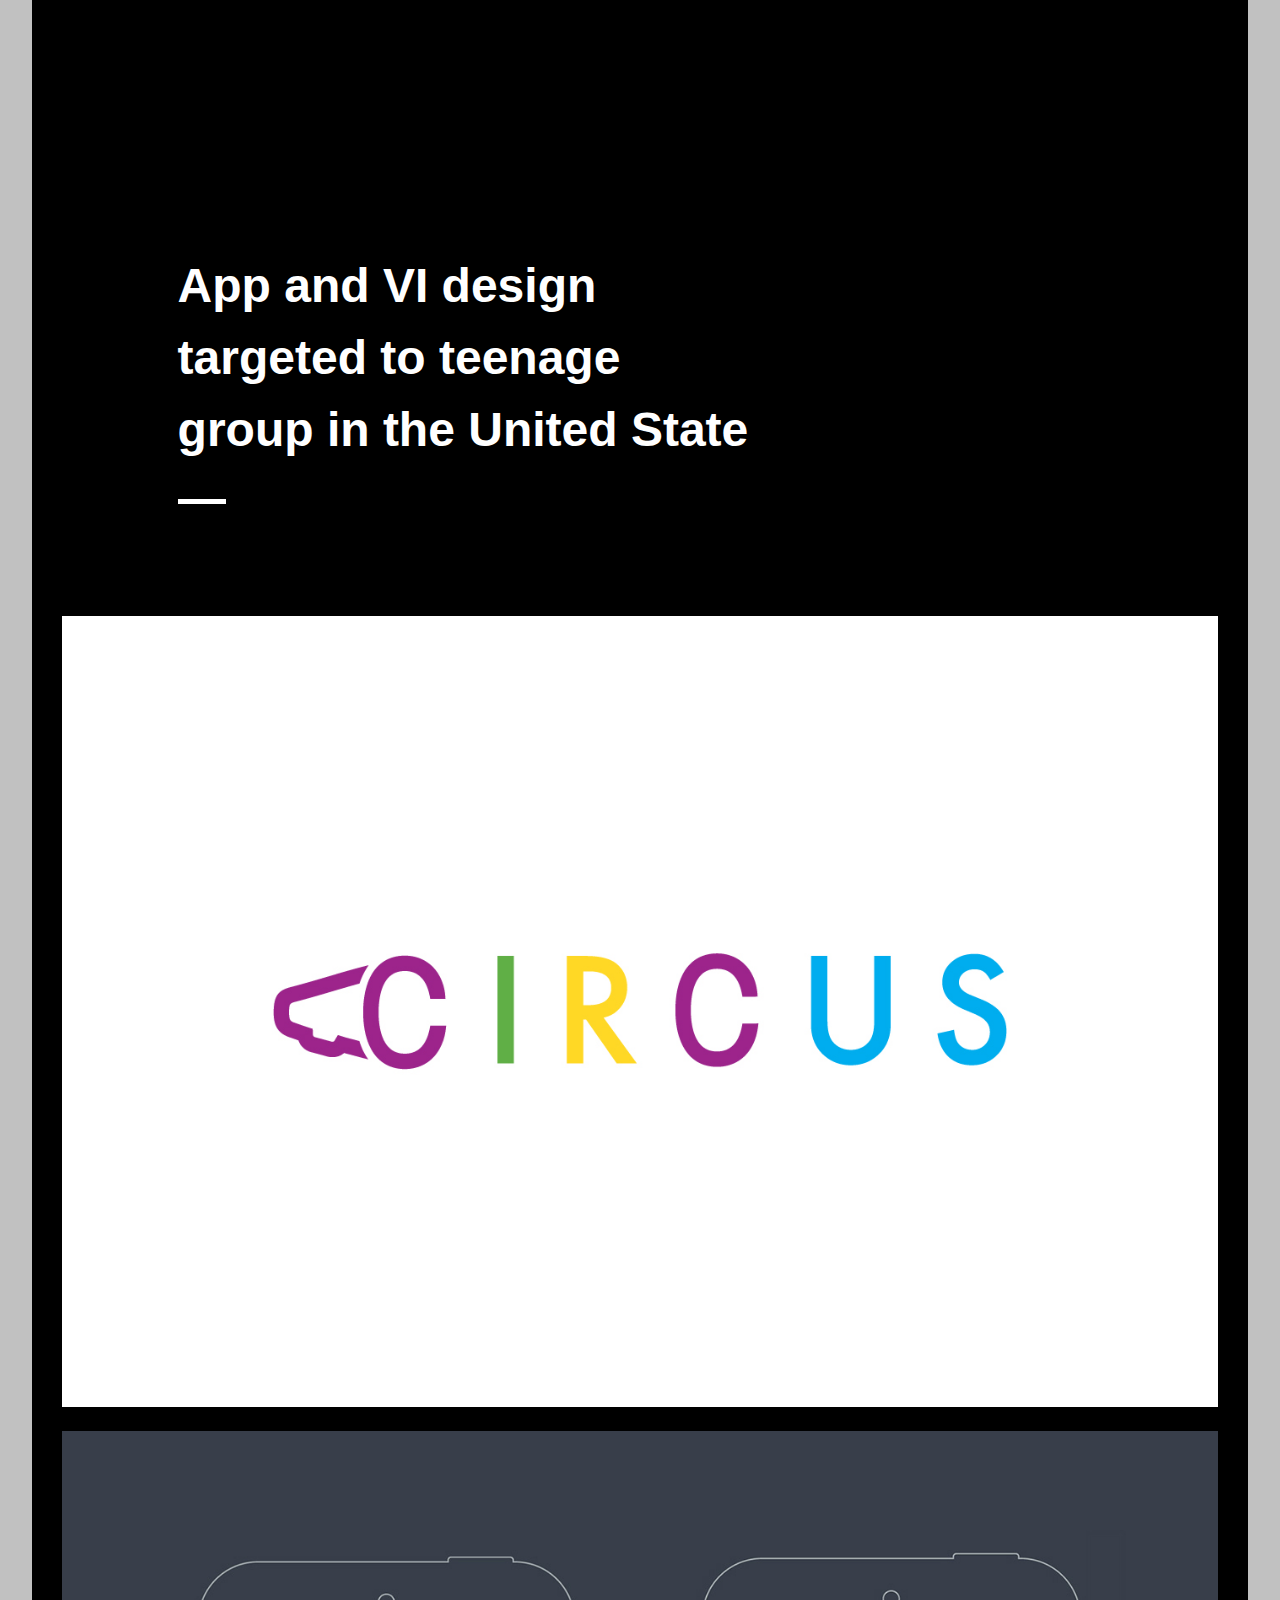
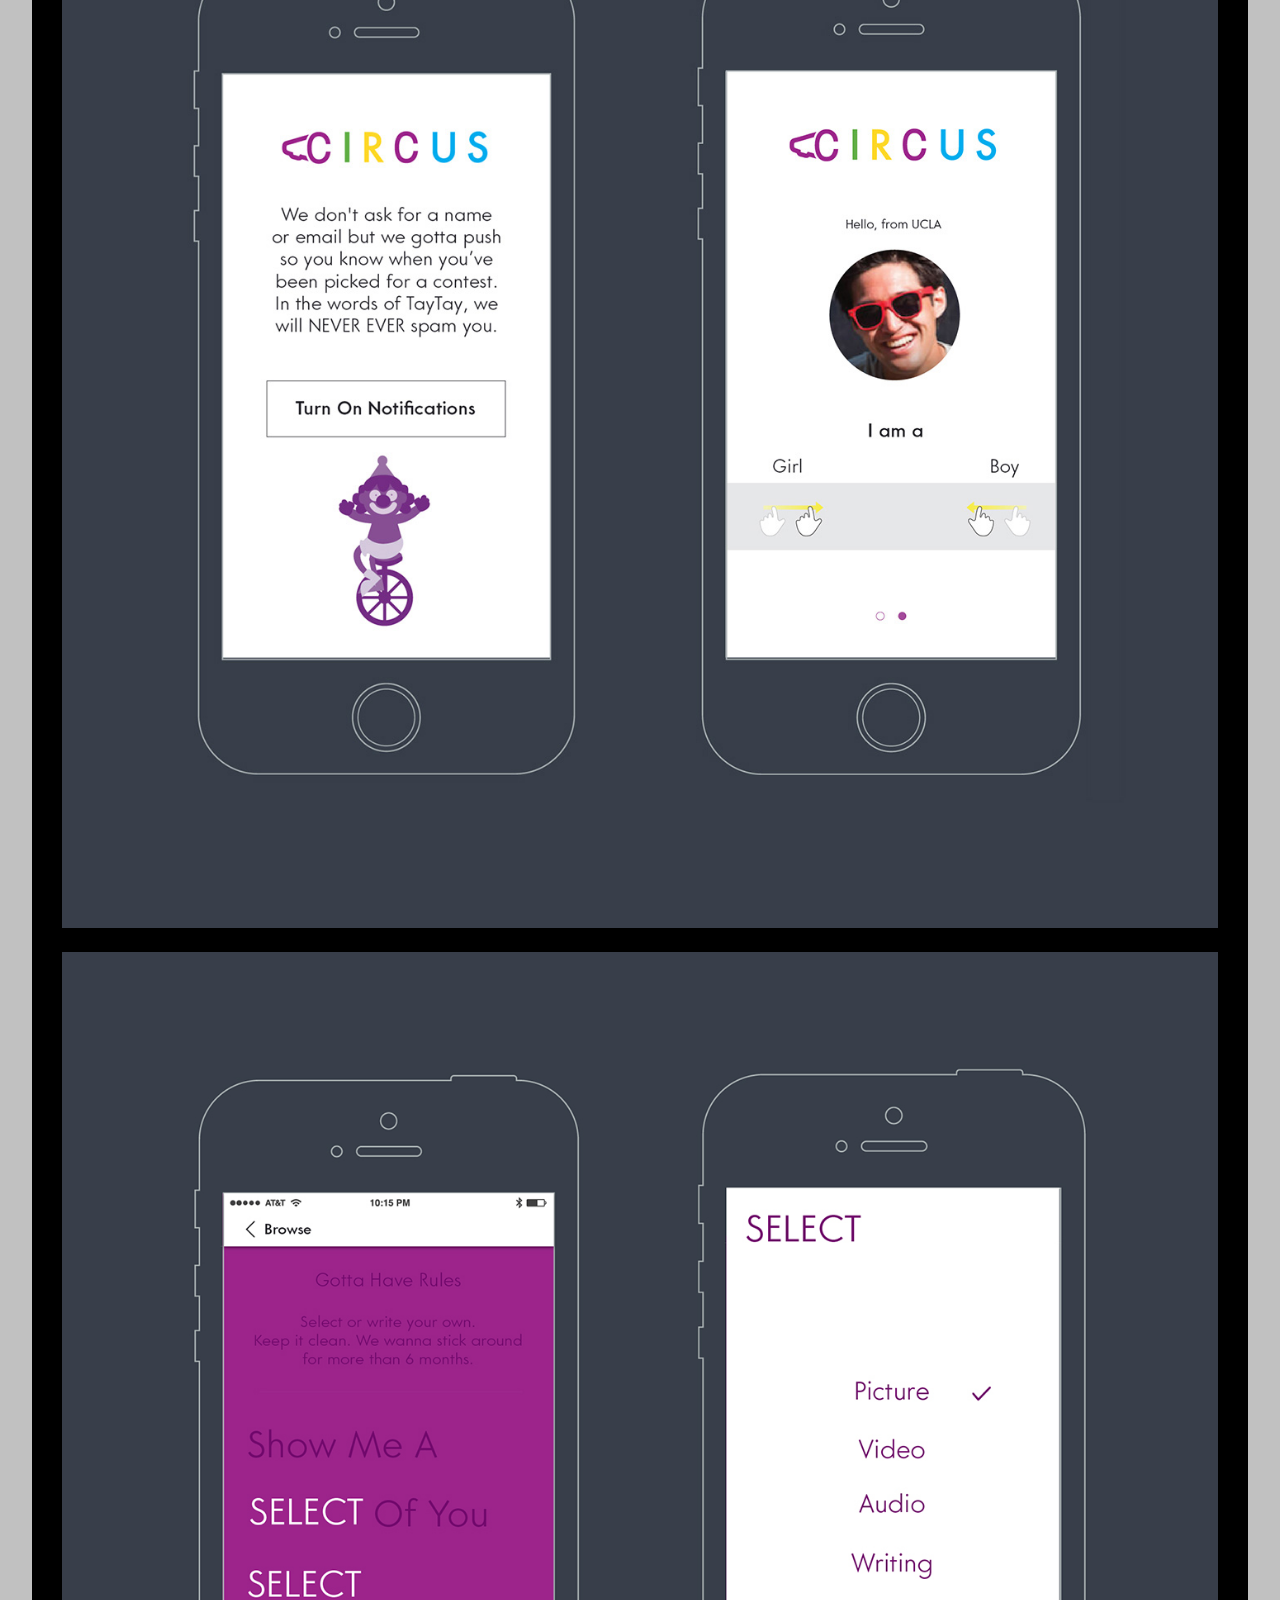
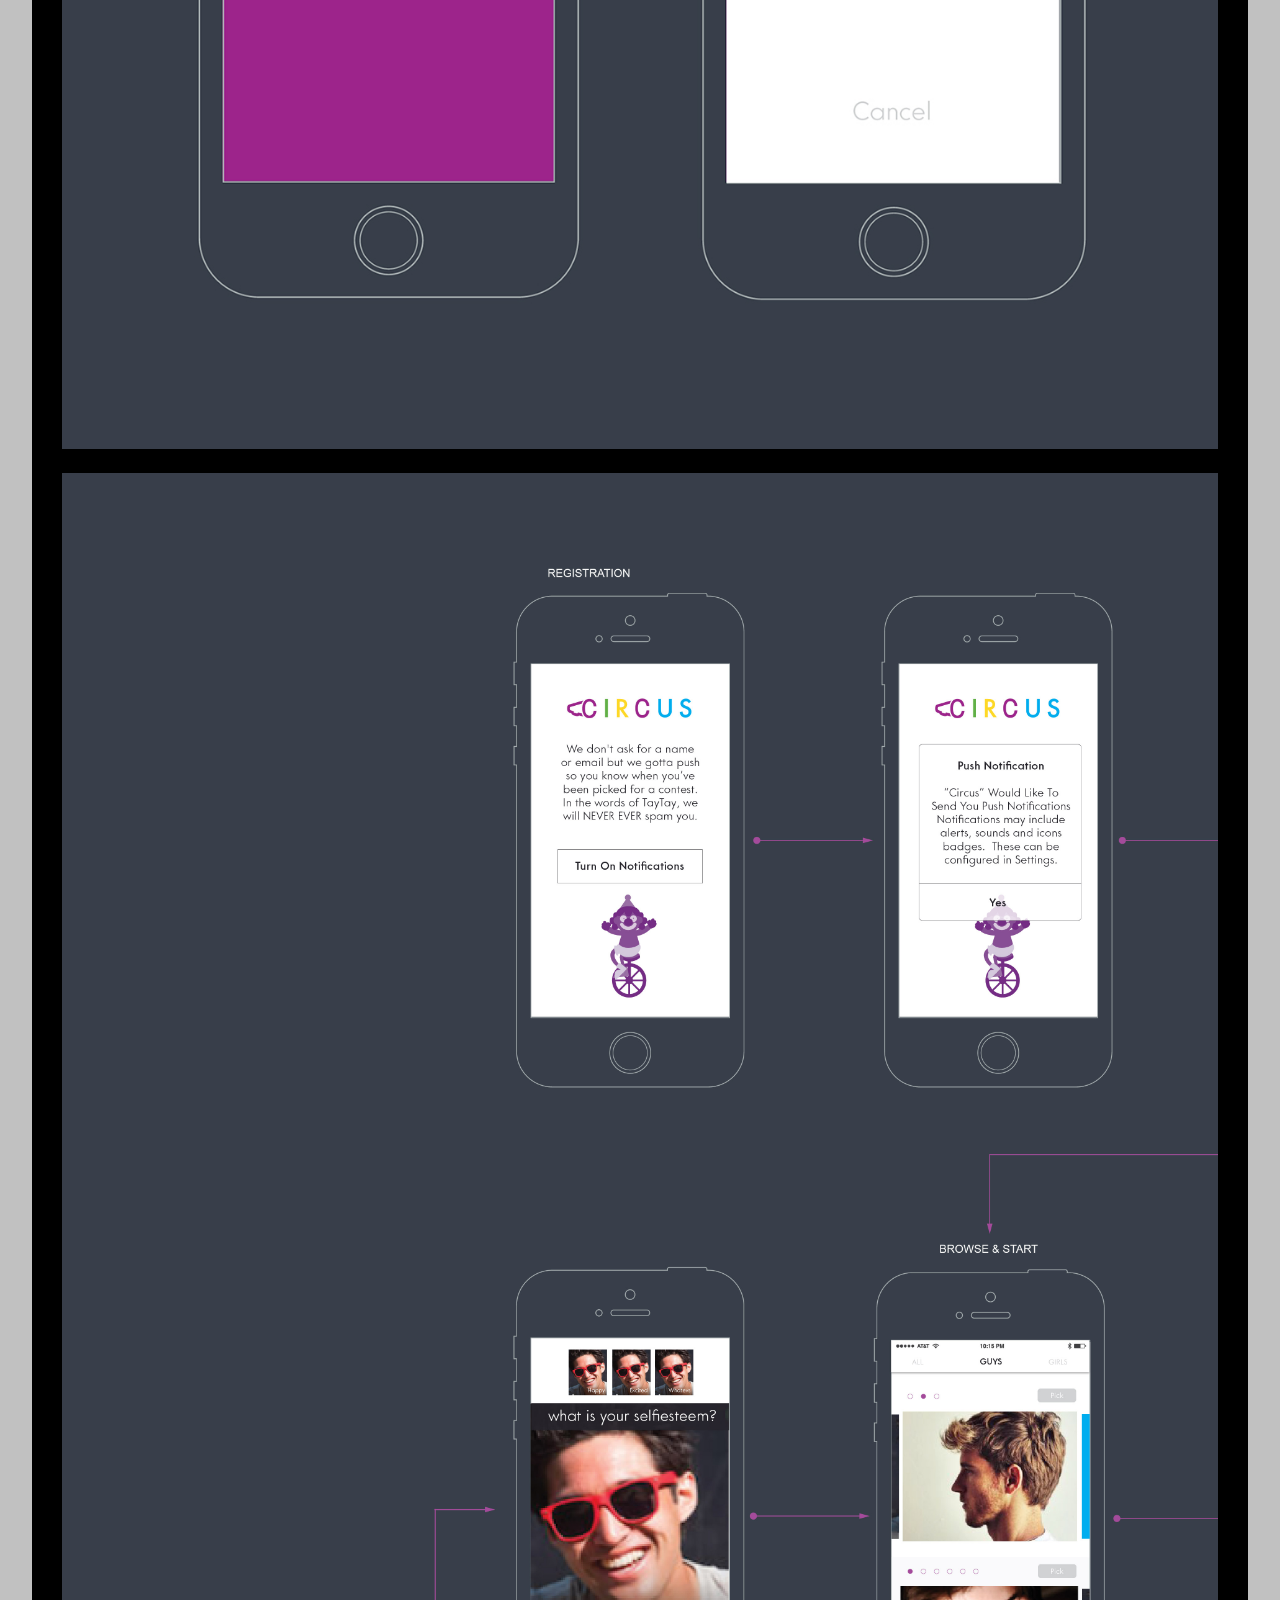
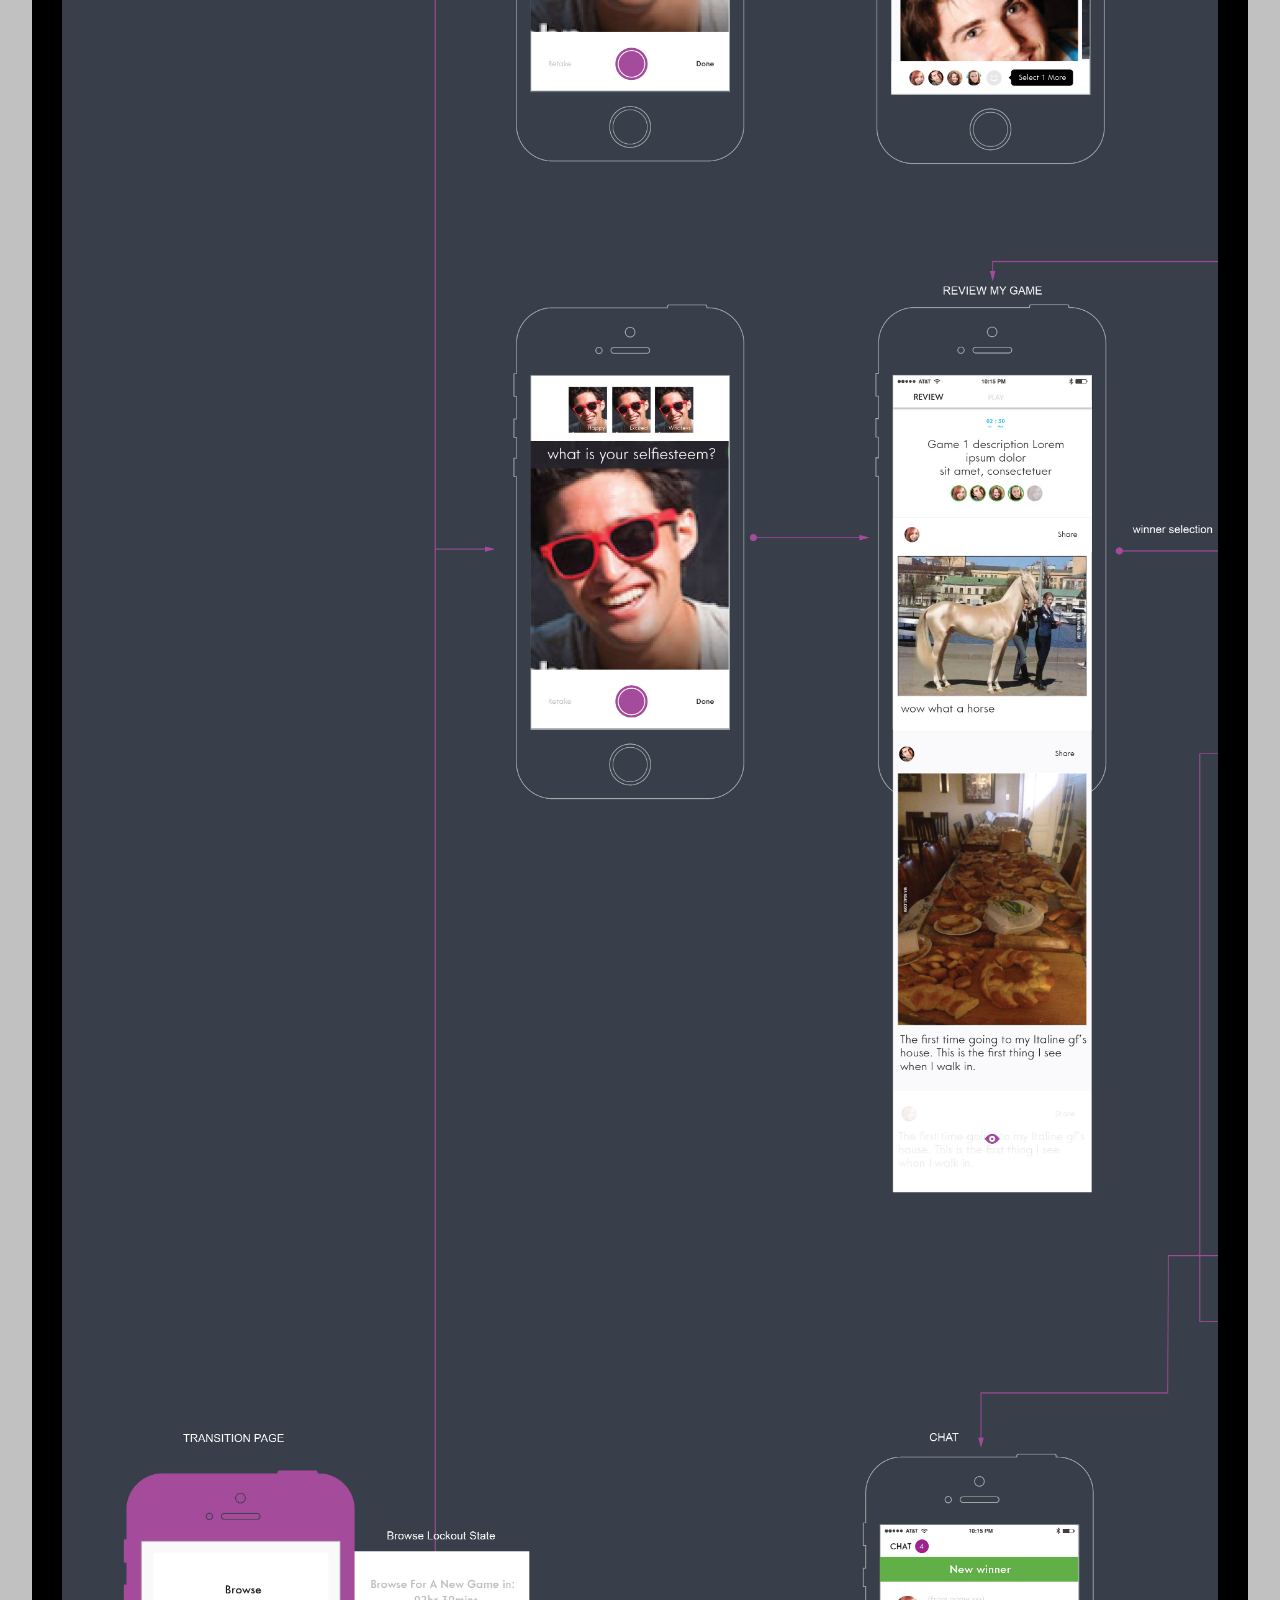
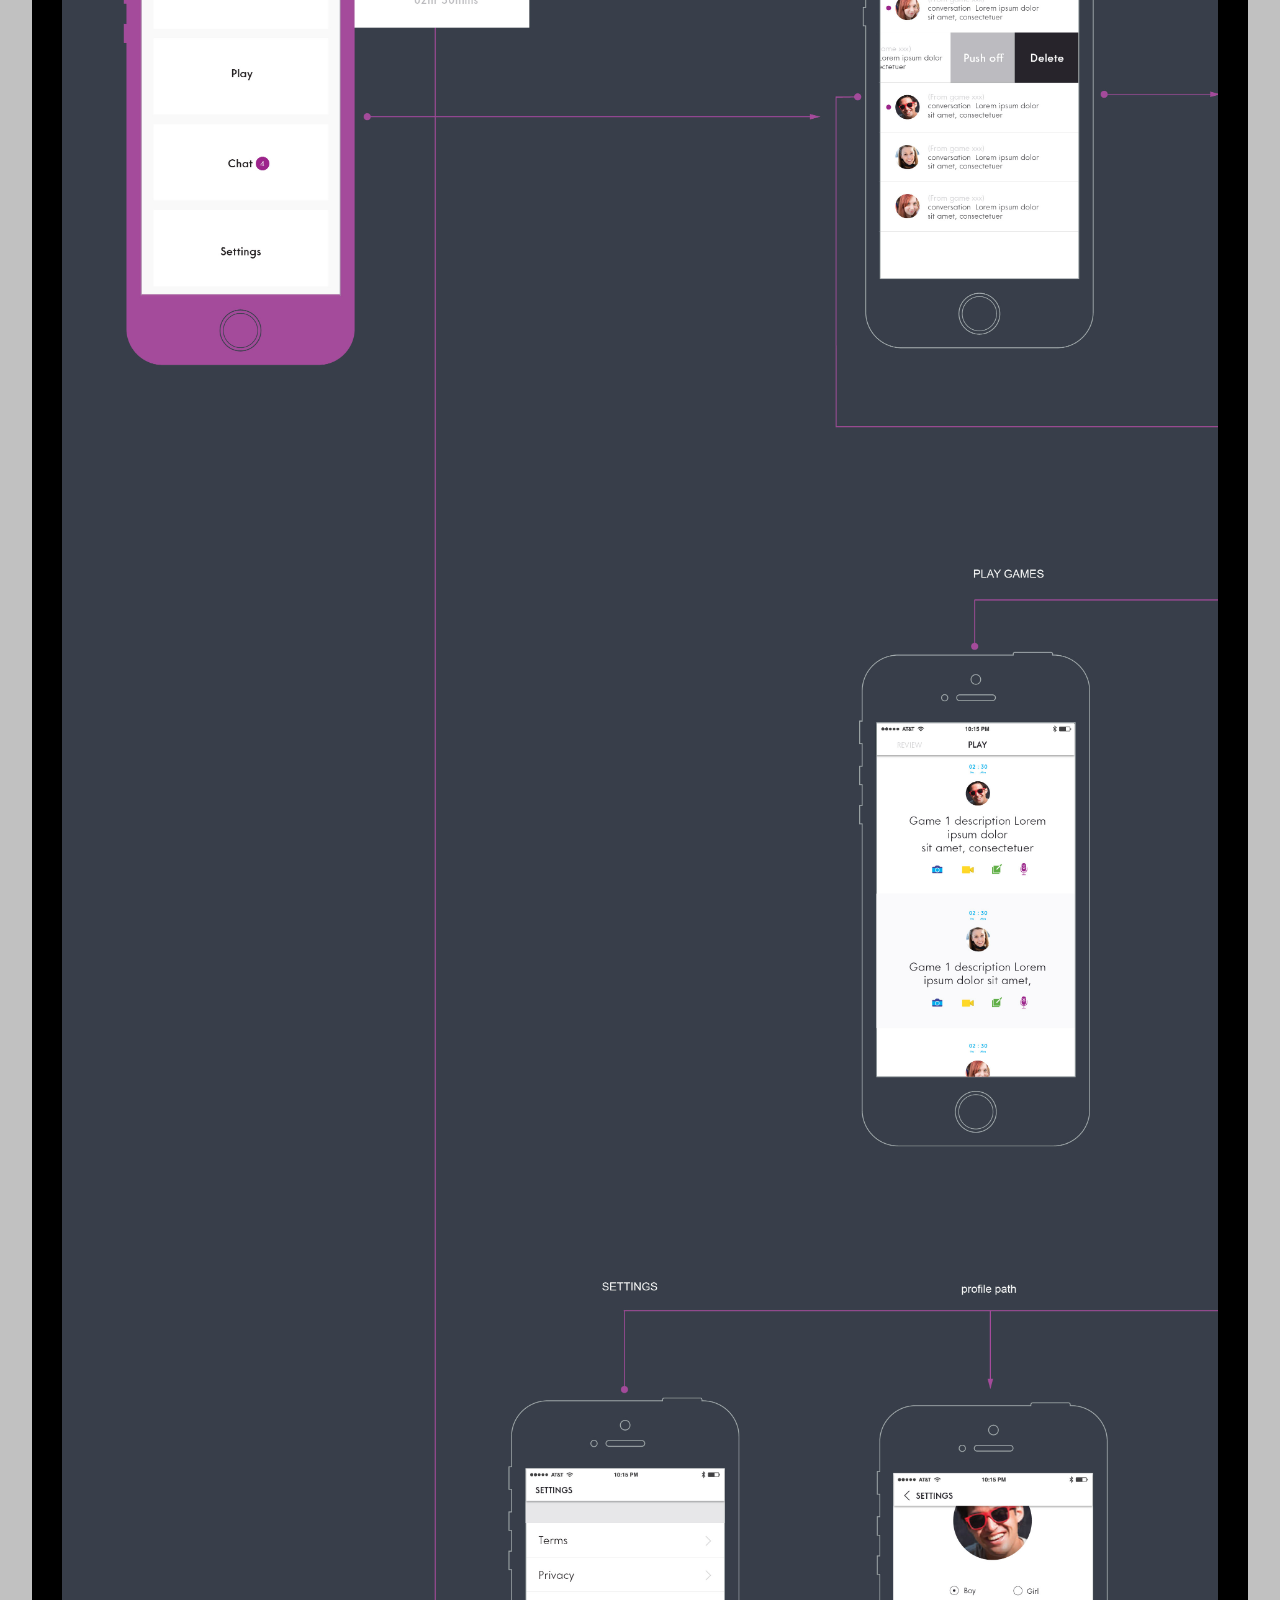
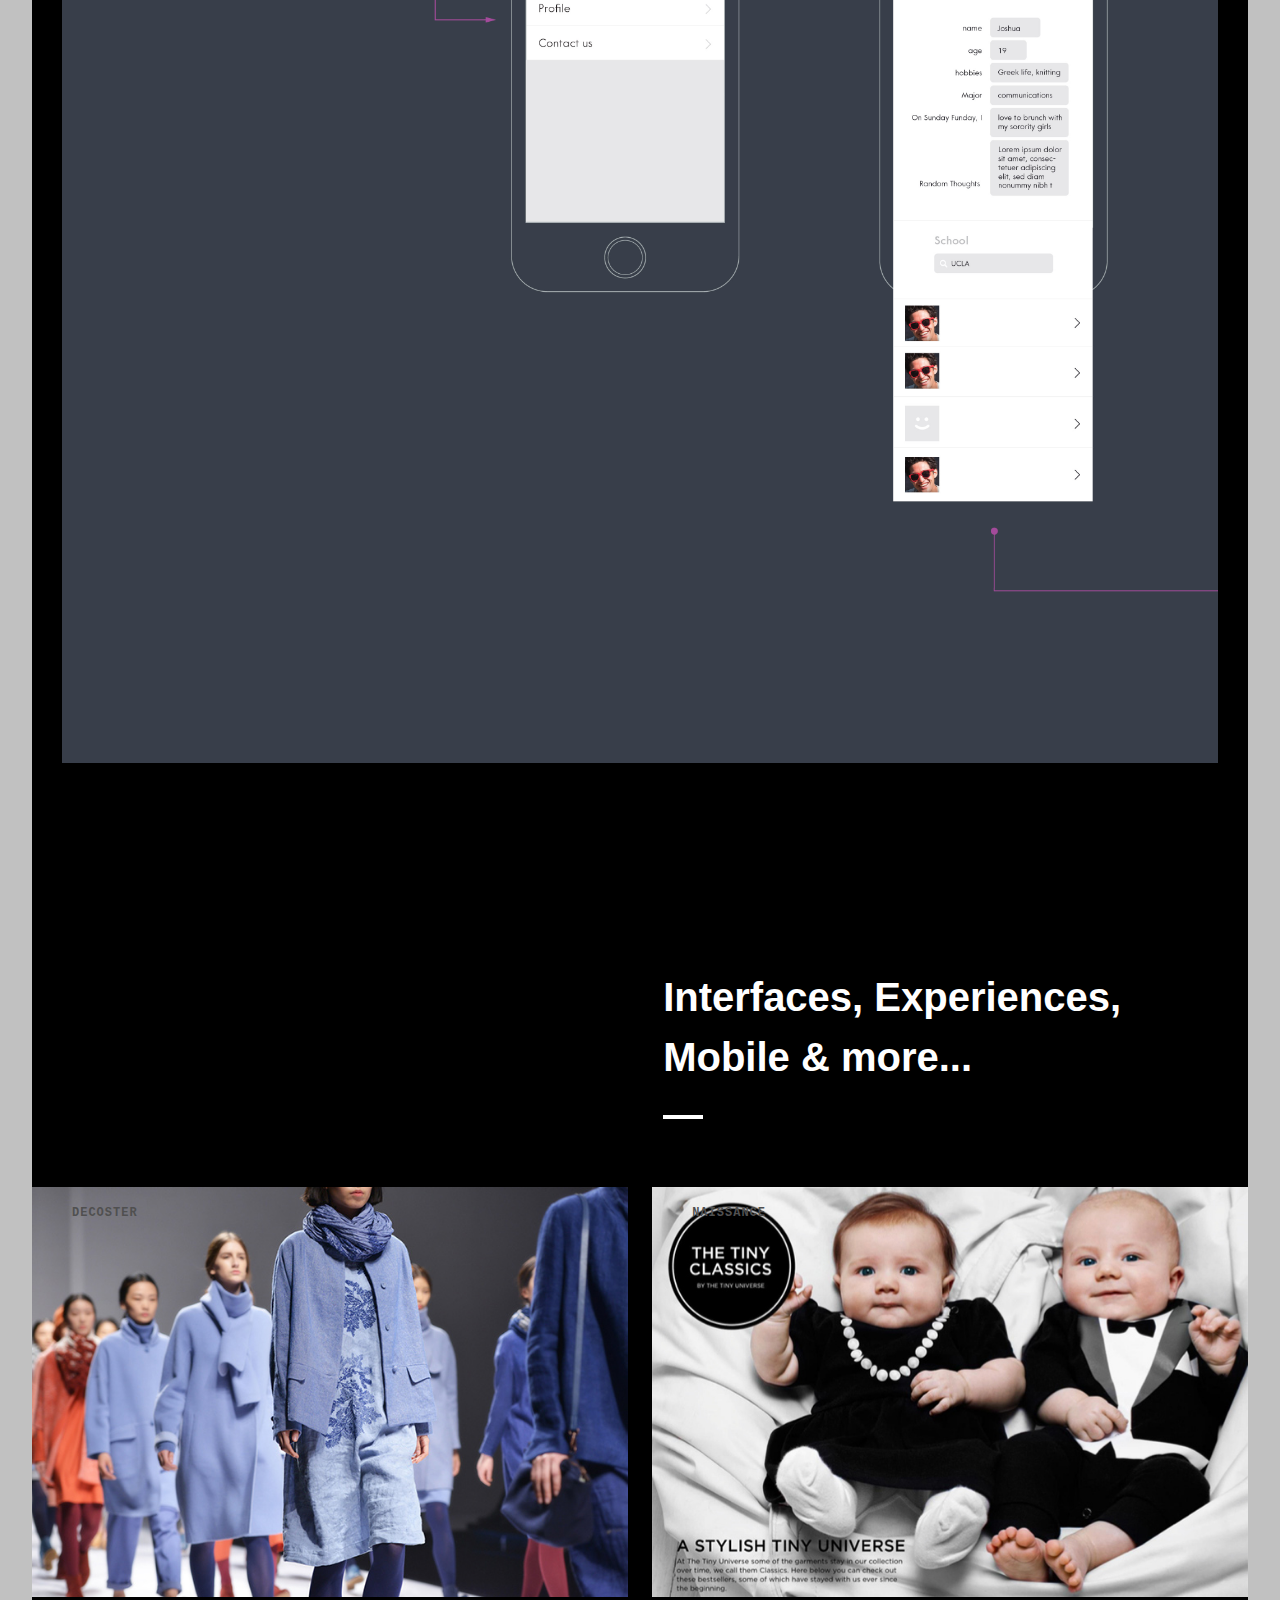
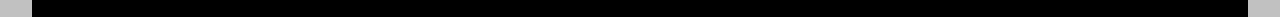
==== circus.html @ 69497840 "v1.0" ====
<!DOCTYPE html>
<html >
<head>
  <meta charset="UTF-8">
  <title>Circus — App and VI design targeted to teenage group in the United State | Gracekan — Content strategier &amp; Art direction &amp; UI design </title>
 <script src="http://libs.baidu.com/jquery/1.10.2/jquery.min.js" type="text/javascript"></script>

      <link rel="stylesheet" href="css/style2.css">



</head>
<body>


<section class="wrapper">

      <section class="top">
			   <section class="work" style="display: none;">
                <div class="work-container">
               <iframe src="projects.html" width=100% height=100% frameborder=0  ></iframe>
                </div>
			   </section>


		      <nav class="nav unselectable">
		      <div class="container">
		        <a href="/"  class="navbtn">GraceKan</a>
		        <a href="javascript:void(0)"  class="navbtn" id="toggle-work">Work</a>
		        <a href="/profile/"  class="navbtn">Profile</a>
		      </div>
		      </nav>
      </section>


 

        


        <div class="container">
          <div class="title">
            <h1>App and VI design targeted to teenage group in the United State</h1>
          </div>
        </div>


    <div class="showcase container">

       <p><img src="image/c/circus logo.jpg"></p>
       <p><img src="image/c/circus-flow3.jpg"></p>
       <p><img src="image/c/circus flow2.jpg"></p>
       <p><img src="image/c/circususerflow3.jpg"></p>

    </div>

    <div class="folio container">
  
    <h2>Interfaces, Experiences, Mobile &amp; more... </h2>

    </div>

     <div class="scroll-work">
			      

			      <div class="project-card visible">
			      <span>decoster</span>
			      <div class="thumb"><img src="image/decoster_thumb_2.jpg"  alt="" ></div>
			      <a href="decoster.html"></a>
			      </div>

			      <div class="project-card visible">
			        <span>naissance</span>
			        <div class="thumb"><img src="image/naissance_thumb.jpg"  alt="" >
			        </div>
			        <a href="naissance.html"></a>
			      </div>
    </div>

   





</section>

    <script src="js/index.js"></script>

</body>
</html>
---- css/style2.css ----
*{
    margin:0;
    padding:0;
}


body {
    background: #c1c1c1;
}

body,
input,
select,
textarea {
    color: #000;
    font-family: "source-code-pro", Menlo, monospace, sans-serif
}

a {
    color: #03f;
    text-decoration: none;
}

a:hover {
    color: #69f
}

a:focus {
    outline: 0
}

::-moz-selection {
    background: #000;
    color: #fff;
    text-shadow: none
}

::selection {
    background: #000;
    color: #fff;
    text-shadow: none
}

a:link {
    -webkit-tap-highlight-color: #fff
}

ins {
    text-decoration: none
}

mark {
    font-style: italic;
    font-weight: 700
}

input:-moz-placeholder {
    color: #a9a9a9
}

textarea:-moz-placeholder {
    color: #a9a9a9
}



h1,
h2 {
    line-height: 42px
}

h3 {
    font-family: din-condensed-web, sans-serif;
    font-size: 78px;
    line-height: 78px;
    font-weight: 400;
    text-transform: uppercase
}

.loading>.loading-logo,
h5 {
    font-weight: 700;
    letter-spacing: 1px;
    text-transform: uppercase
}

h5 {
    font-size: 10px;
    margin-bottom: 10px
}

.aligner-item-center {
    align-self: center
}

.aligner-item-bottom {
    align-self: flex-end
}

.unselectable {
    cursor: default
}

.animated {
    bottom: -25px;
    opacity: 0
}

.animated.in-view {
    bottom: 0;
    opacity: 1;
    transition: all 1s
}

@keyframes header {
    0%,
    50% {
        transform: translateY(-40px);
        opacity: 0
    }
    100% {
        transform: translateY(0);
        opacity: 1
    }
}

@keyframes fadeIn {
    0% {
        opacity: 0
    }
    100% {
        opacity: 1
    }
}

@keyframes fadeInUp {
    0%,
    50% {
        transform: translateY(40px);
        opacity: 0
    }
    100% {
        transform: translateY(0);
        opacity: 1
    }
}

@keyframes fadeInUpSmall {
    0%,
    60% {
        transform: translateY(15px);
        opacity: 0
    }
    100% {
        transform: translateY(0);
        opacity: 1
    }
}

@keyframes fadeInLeft {
    0% {
        transform: translateX(25px);
        opacity: 0
    }
    100% {
        transform: translateX(0);
        opacity: 1
    }
}

@keyframes divider {
    0%,
    50% {
        width: 0;
        opacity: 0
    }
    100% {
        width: 100%;
        opacity: 1
    }
}

@keyframes loading {
    0% {
        opacity: 0;
        z-index: 9999999
    }
    60%,
    80% {
        opacity: 1
    }
    99% {
        opacity: 0
    }
    100% {
        z-index: -1
    }
}

@keyframes strikethrough {
    0%,
    50% {
        width: 0;
        left: -2%;
        right: 102%
    }
    70%,
    75% {
        width: 104%;
        left: -2%;
        right: 102%
    }
    100% {
        width: 0;
        left: 102%;
        right: -2%
    }
}

.loading {
    width: 300px;
    height: 50px;
    position: fixed;
    top: 50%;
    left: 50%;
    transform: translate(-50%, -50%);
    align-items: center;
    justify-content: center;
    display: flex;
    opacity: 0;
    margin: 0 auto;
    animation-name: loading;
    animation-duration: 4s
}

.loading .loading-logo span,
.logo span {
    font-family: anonymous-pro;
    margin-bottom: 1px
}

.loading>.loading-logo {
    position: relative;
    display: block;
    color: #fff;
    padding: 15px 0;
    font-size: 12px
}

.loading .loading-logo span {
    color: #989898;
    font-weight: 400;
    text-transform: none;
    padding-left: 7px;
    font-size: 13px;
    letter-spacing: 0
}

.loading .loading-logo:after {
    content: "";
    background: #363636;
    display: block;
    position: absolute;
    height: 24px;
    top: 13px;
    animation-name: strikethrough;
    animation-duration: 3.5s
}

.nav {
    background: #000000;
    display: block;
    font-size: 12px;
    width:100%;

    height:50px;
}


.nav>.container {
    animation-name: header;
    animation-timing-function: cubic-bezier(.5, 0, 0, 1);
    opacity: 0;
    animation-fill-mode: forwards;
    animation-iteration-count: 1;
    animation-delay: .5s;
    animation-duration: 1s;
    padding:0;
    display: flex;
    justify-content: space-between;
    max-width: 1380px;
}





.navbtn:hover,
.work,
.brand:hover {
    color: #fff
}



.navbtn {
    width: auto;
    height:100%;
    line-height: 50px;
    color: #c1c1c1;
    font-weight: bold;
    
}



.top {
    position: fixed;
    width: 90%;
    top: 0;
    max-width: 1700px;
    z-index: 99999
}

.work {
    overflow: hidden;
    background: #000;

    padding: 0;
    display: none;
    height: calc(100vh - 50px);
    width: 100%
}

.work-container {
    opacity: 0;
    height: 100%;
    transition: opacity .6s;
    overflow: hidden;
    width: 100%;
    max-width: 1380px;
    margin:0 auto;


}
.work-container iframe{
  overflow-x: hidden;
  width: calc(100% + 17px);
}
.work-container.active {
    opacity: 1
}
.scroll-work {
    height: 100%;
    overflow-x: hidden;
     width:  100% ;
     max-width: 1460px;
    
    display: flex;
    justify-content: space-between;
    flex-wrap:  wrap;
    background-color: #000;
   
    height: 100%;
    padding: 100px 0 0 0;
     margin:0 auto;
    
}

.project-card {
    position: relative;
    padding-bottom: 20px;
    width: 49%;
    background: 0 0;
    opacity: 0;
    transition: opacity .5s
}

.project-card.visible {
    opacity: 1
}

.project-card a {
    position: absolute;
    display: block;
    left: 0;
    top: 0;
    width: 100%;
    height: 100%;
    z-index: 1
}

.project-card .thumb {
    position: relative;
    background: #e1e1e1
}

.project-card .thumb::before,
.project-card .thumb:after {
    display: block;
    position: absolute;
    content: ""
}

.project-card .thumb img {
    display: block;
    width:100%;
}

.project-card .thumb:after {
    background: #3f3f3f;
    height: 100%;
    left: 0;
    top: 0;
    width: 0;
    transition: width .3s ease
}

.project-card:hover .thumb:after {
    width: 100%
}

.project-card .thumb::before {
    background: #ff3b3b;
    border-radius: 50%;
    height: 16px;
    left: 50%;
    margin-left: -8px;
    margin-top: -8px;
    top: 50%;
    width: 16px;
    z-index: 1;
    opacity: 0;
    transition: opacity .1s
}

.project-card:hover .thumb:before {
    opacity: 1
}

.project-card span {
    padding: 20px;
    left: 20px;
    z-index: 99;
    text-transform: uppercase;
    letter-spacing: 1px;
    font-size: 12px;
    font-weight: 700;
    color: #505050;
    line-height: 12px;
    position: absolute;
}

.project-card span:after {
    content: "";
    background: #3f3f3f;
    display: inline-block;
    height: 16px;
    position: absolute;
    left: 0;
    top: 8px;
    width: 0;
    transition: width .3s
}

.project-card:hover span:after {
    width: 100%
}




.wrapper {
    background: #000;
    margin: 0 auto;
    width: 90%;
    padding-top: 50px;
    max-width: 1700px;
    
}
.container {
    position: relative;
    max-width: 1460px;
    padding: 0 40px;
    margin: 0 auto;
    box-sizing:border-box;
   font-family:  Helvetica, Arial, sans-serif;
}
.hero {
    background: #000000;
    color: #fff;
    height: 70vh;
    padding: 130px 0 0px;
    position: relative;
    margin: 0 auto;
}

.hero .container {
    min-height: 200px;
    clear: both;
}

.hero .intro {

    width: 50%;
    padding: 0 10px 200px;
    float: right;
    margin-top: 0px;

    z-index: 1;
    opacity: 0;
    animation-name: fadeInUpSmall;
    animation-iteration-count: 1;
    animation-timing-function: ease-in-out;
    animation-duration: 1s;
    transition-timing-function: cubic-bezier(1, 0, 0, 1);
    animation-delay: 1.5s;
    animation-fill-mode: forwards
}

.hero a:after,
.hero a:before,
.hero h1 {
    max-width: 610px;
    color: #757575;
    font-size: 1.7em;
    font-weight: normal;

}

.hero .tagline {
    opacity: 0;
    animation-name: fadeInLeft;
    animation-iteration-count: 1;
    animation-timing-function: ease;
    animation-duration: 2.5s;
    animation-delay: 2.5s;
    animation-fill-mode: forwards
}

.hero .unselectable {
    font-family: din-condensed-web, sans-serif;
    font-weight: 400;
    text-transform: uppercase;
    color: #363636;
    font-size: 270px;
    line-height: 224px;
    text-align: left
}


.hero a {
    color: #989898;
    border: 1px solid #989898;
    padding: 6px 20px;
    display: inline-block;
    font-size: 13px;
    line-height: 20px;
    margin-top: 30px;
    position: relative
}

.hero a:before {
    content: "";
    background: #989898;
    display: block;
    position: absolute;
    width: 0;
    transition: width .6s cubic-bezier(1, 0, 0, 1)
}

.hero a:hover:before,
.pattern {
    width: 100%
}

.hero a:after {
    color: #000;
    content: "Get in touch";
    display: block;
    line-height: 20px;
    padding: 6px;
    position: absolute;
    text-align: center;
    width: 100%;
    opacity: 0;
    transition: opacity .9s
}


.hero a:hover:after {
    opacity: 1
}

.container .title{
    width: 50%;
    padding: 200px 0 150px 10% ;
}
.container .title h1{
   color:#fff;
   font-size: 3rem;
   line-height: 1.5em;
   position: relative;
}

.container .title h1:after {
    content: "";
    display: block;
    width:1em;
    border-bottom:5px solid #fff;
    position: absolute;
    left:0;
    bottom:-0.8em;
}
.showcase p {
   margin-bottom:20px;

}
.showcase p img{
   width: 100%;

}
.showcase .fleximg  {
   width: 100%;
	margin-bottom:20px;
	background-color: #ccc;
   display:flex;
   justify-content: space-between;
	align-items: flex-start;

}
.showcase .fleximg  img{
	
}
.folio {
    margin: 200px 0 50px 0 ;
   
}
.folio h2{
    width: 48%;
    float:right;
    
   color:#fff;
   font-size: 2.5rem;
   line-height: 1.5em;
   position: relative;
}
.folio h2:after {
    content: "";
    display: block;
    width:1em;
    border-bottom:4px solid #fff;
    position: absolute;
    left:0;
    bottom:-0.8em;
}

.showcase figure {
    margin-bottom: 0;
	flex-grow:1;
  }
  .showcase figure img {
    height: auto;
    width: 100%;
  }
  .showcase .frame.browser,
  .showcase .frame.desktop,
  .showcase .frame.ipad {
    padding: 10%;
  }
  .showcase .frame.browser.live {
    padding: 0;
  }
  .showcase .frame.desktop {
    padding: 0 0 30px 0;
  }
  .showcase .frame.mobile {
    display: block;
    padding: 8%;
	
  }
  .showcase .frame.logo {
    text-align: center;
    padding: 20%;
  }
  .showcase .frame.logo img {
    width: auto;
  }
  .window {
    overflow: hidden;
    margin: 0 auto;
  }
  .window span {
    background: rgba(0, 0, 0, 0.2);
    border-radius: 5px;
  }
  .desktop .window {
    background: #222222;
    padding: 0 6%;
    -webkit-border-top-left-radius: 30px;
    -webkit-border-top-right-radius: 30px;
    -moz-border-radius-topleft: 30px;
    -moz-border-radius-topright: 30px;
    border-top-left-radius: 30px;
    border-top-right-radius: 30px;
  }
  .desktop .window header {
    text-align: center;
    padding: 25px 0;
  }
  .desktop .window span {
    display: block;
    width: 10px;
    height: 10px;
    margin: 0 auto;
  }
  .browser .window {
    background: #D9D9D9;
    border-radius: 5px;
    box-shadow: 0px 2px 5px 0px rgba(0, 0, 0, 0.1);
  }
  .browser .window header {
    height: 32px;
    padding: 0 10px;
  }
  .browser .window span {
    float: left;
    width: 8px;
    height: 8px;
    margin-top: 12px;
    margin-right: 8px;
  }
  .mobile .window {
    background: #222222;
    padding: 0 20px;
    border-radius: 40px;
  }
  .mobile .window span {
    display: block;
    margin: 0 auto;
    text-align: center;
    width: 10px;
    height: 10px;
    border-radius: 40px;
  }
  .mobile .window header {
    padding: 25px 0;
    text-align: center;
  }
  .mobile .window footer {
    padding: 15px 0;
    text-align: center;
  }
  .mobile .window .mic {
    margin-top: 15px;
    width: 50px;
  }
  .mobile .window .button {
    height: 42px;
    width: 54px;
    padding: 15px 0 0 0;
  }
  .mobile .window .button span {
    border: 2px solid #333333;
    height: 23px;
    width: 23px;
    border-radius: 6px;
  }
  .ipad .window {
    background: #222222;
    padding: 8% 0;
    border-radius: 40px;
  }
  .ipad .window img {
    float: left;
    width: 80%;
  }
  .ipad .window span {
    display: block;
    margin: 0 auto;
    text-align: center;
    width: 10px;
    height: 10px;
    border-radius: 40px;
  }
  .ipad .window header {
    float: left;
    padding-top: 28.5%;
    text-align: center;
    width: 9%;
  }
  .ipad .window footer {
    float: right;
    padding: 0;
    padding-top: 27.5%;
    text-align: center;
    width: 11%;
  }
  .ipad .window .mic {
    margin-left: 15px;
    height: 50px;
  }
  .ipad .window .button {
    height: 50px;
    width: 50px;
    padding: 15px 0;
  }
  .ipad .window .button span {
    border: 2px solid #333333;
    height: 20px;
    width: 20px;
    border-radius: 6px;
  }
@media screen and (max-width:1280px) {
    .container,
    .work .flex {
        padding: 0 30px
    }
    .top,
    .wrapper {
        width: 95%
    }
    .nav>.container {
      width: 95%
    }
}

@media screen and (max-width:1100px) {
    .profile p {
        font-size: 24px;
        line-height: 34px;
        margin-bottom: 30px
    }
    h3 {
        font-size: 64px;
        line-height: 58px
    }
    .work .work-title h2 {
        font-size: 22px;
        line-height: 43px
    }
    .hero .unselectable {
        font-size: 210px;
        line-height: 174px
    }
    .hero a {
        margin-top: 20px
    }
}

@media screen and (max-width:950px) {
    .profile p {
        font-size: 22px;
        line-height: 28px;
        margin-bottom: 20px
    }
    h3 {
        font-size: 44px;
        line-height: 44px
    }
    .work .work-title h2 {
        font-size: 22px;
        line-height: 43px
    }

}

@media screen and (max-width:850px) {
    .hero .unselectable {
        font-size: 160px;
        line-height: 135px
    }
}

@media screen and (max-width:768px) {
    .top,
    .wrapper {
        width: 100%
    }
    .container .title{
    width: 90%;
    padding: 100px 0 100px 5% ;
}
 .folio h2{
    width: 98%;
}
}

@media screen and (max-width:680px) {

}

@media screen and (max-width:480px) {
    .container {
        padding: 0 12px
    }
 
    .hero {
        padding-top: 70px
    }
    .hero .intro {
        margin-top: -50px
    }
    .work .work-title h2 {
        font-size: 14px;
        line-height: 34px
    }
    .scroll-work {
        padding-top: 80px
    }
    .work .flex {
        padding: 0 12px
    }

    h1,
    h2 {
        font-size: 22px;
        line-height: 30px
    }

}

@media screen and (max-width:420px) {

    .hero h1,
    .profile p {
        font-size: 18px;
        line-height: 24px
    }

}

@media screen and (max-width:350px) {
    .nav {
        font-size: 10px
    }
    #profile-link,
    .toggle-work,
    a.logo {
        padding: 18px 0
    }
    .hero .unselectable {
        font-size: 80px;
        line-height: 69px;
        margin-bottom: 10px
    }
}
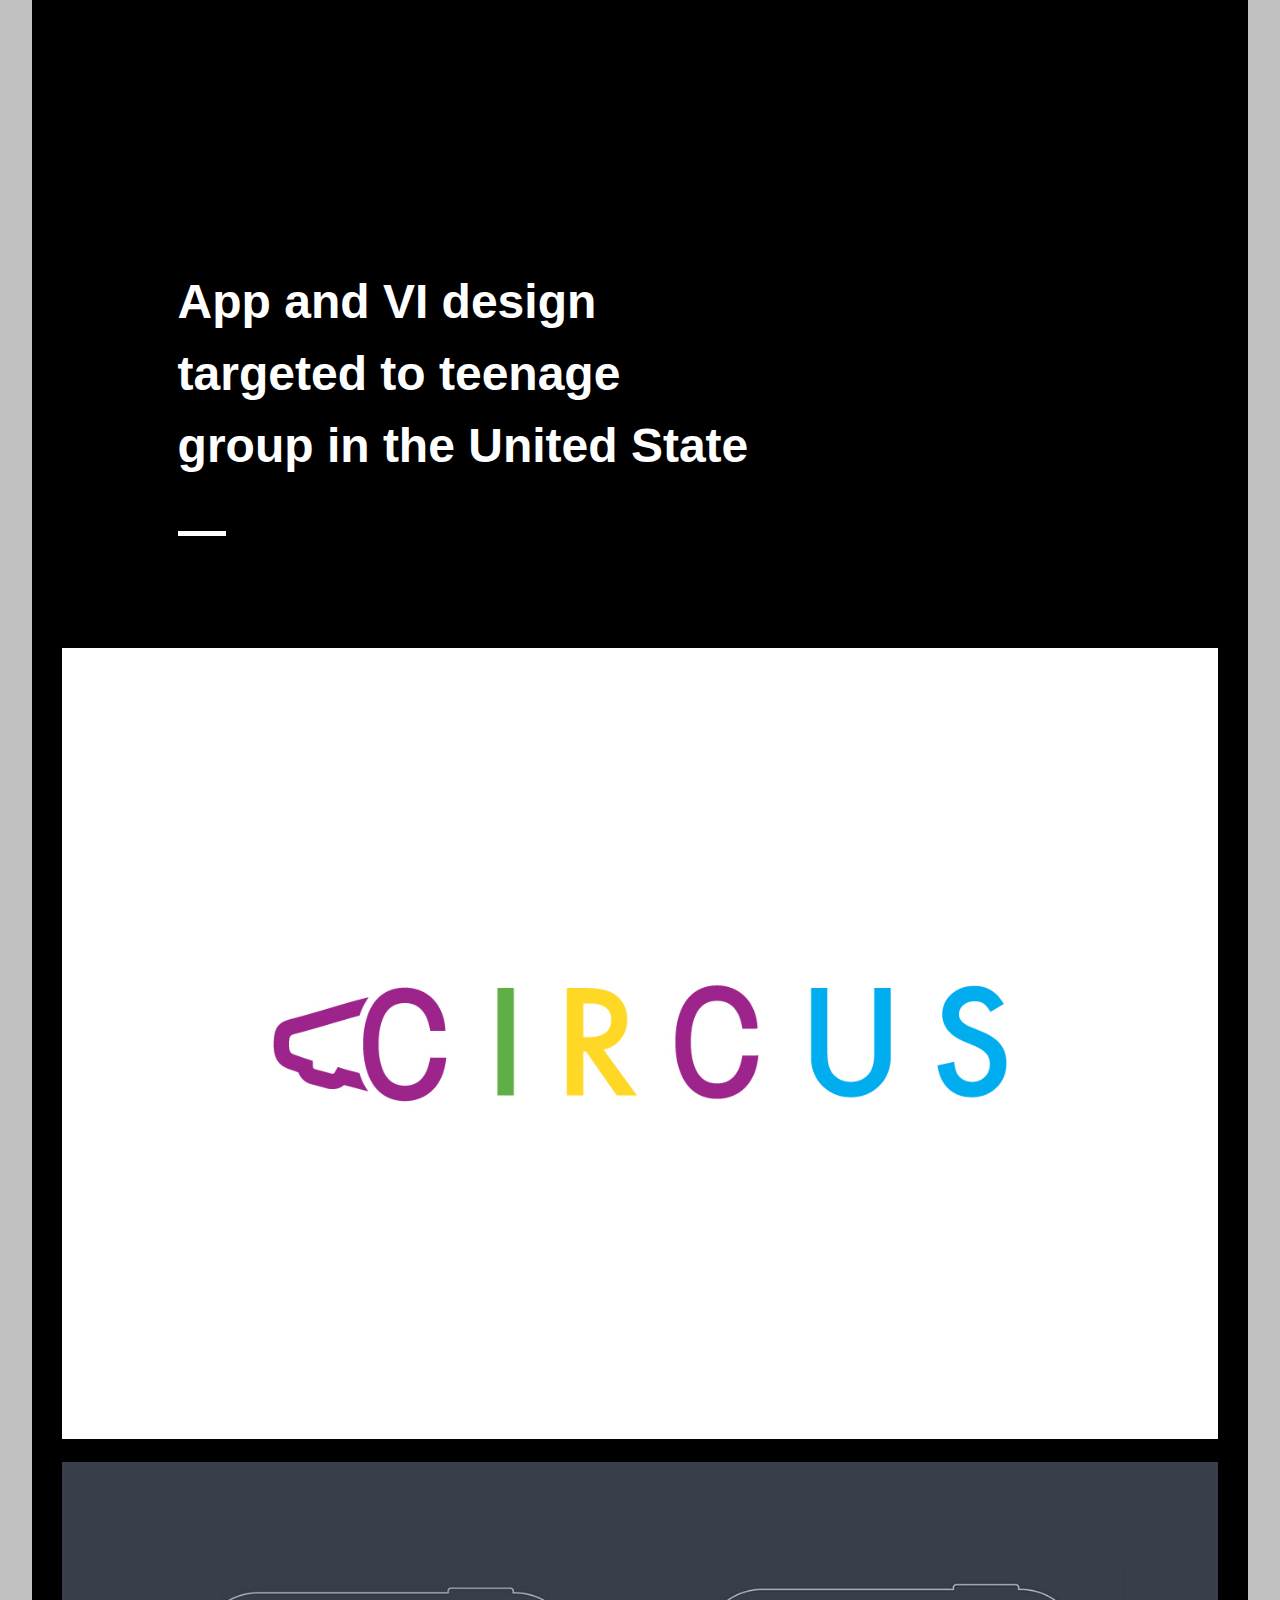
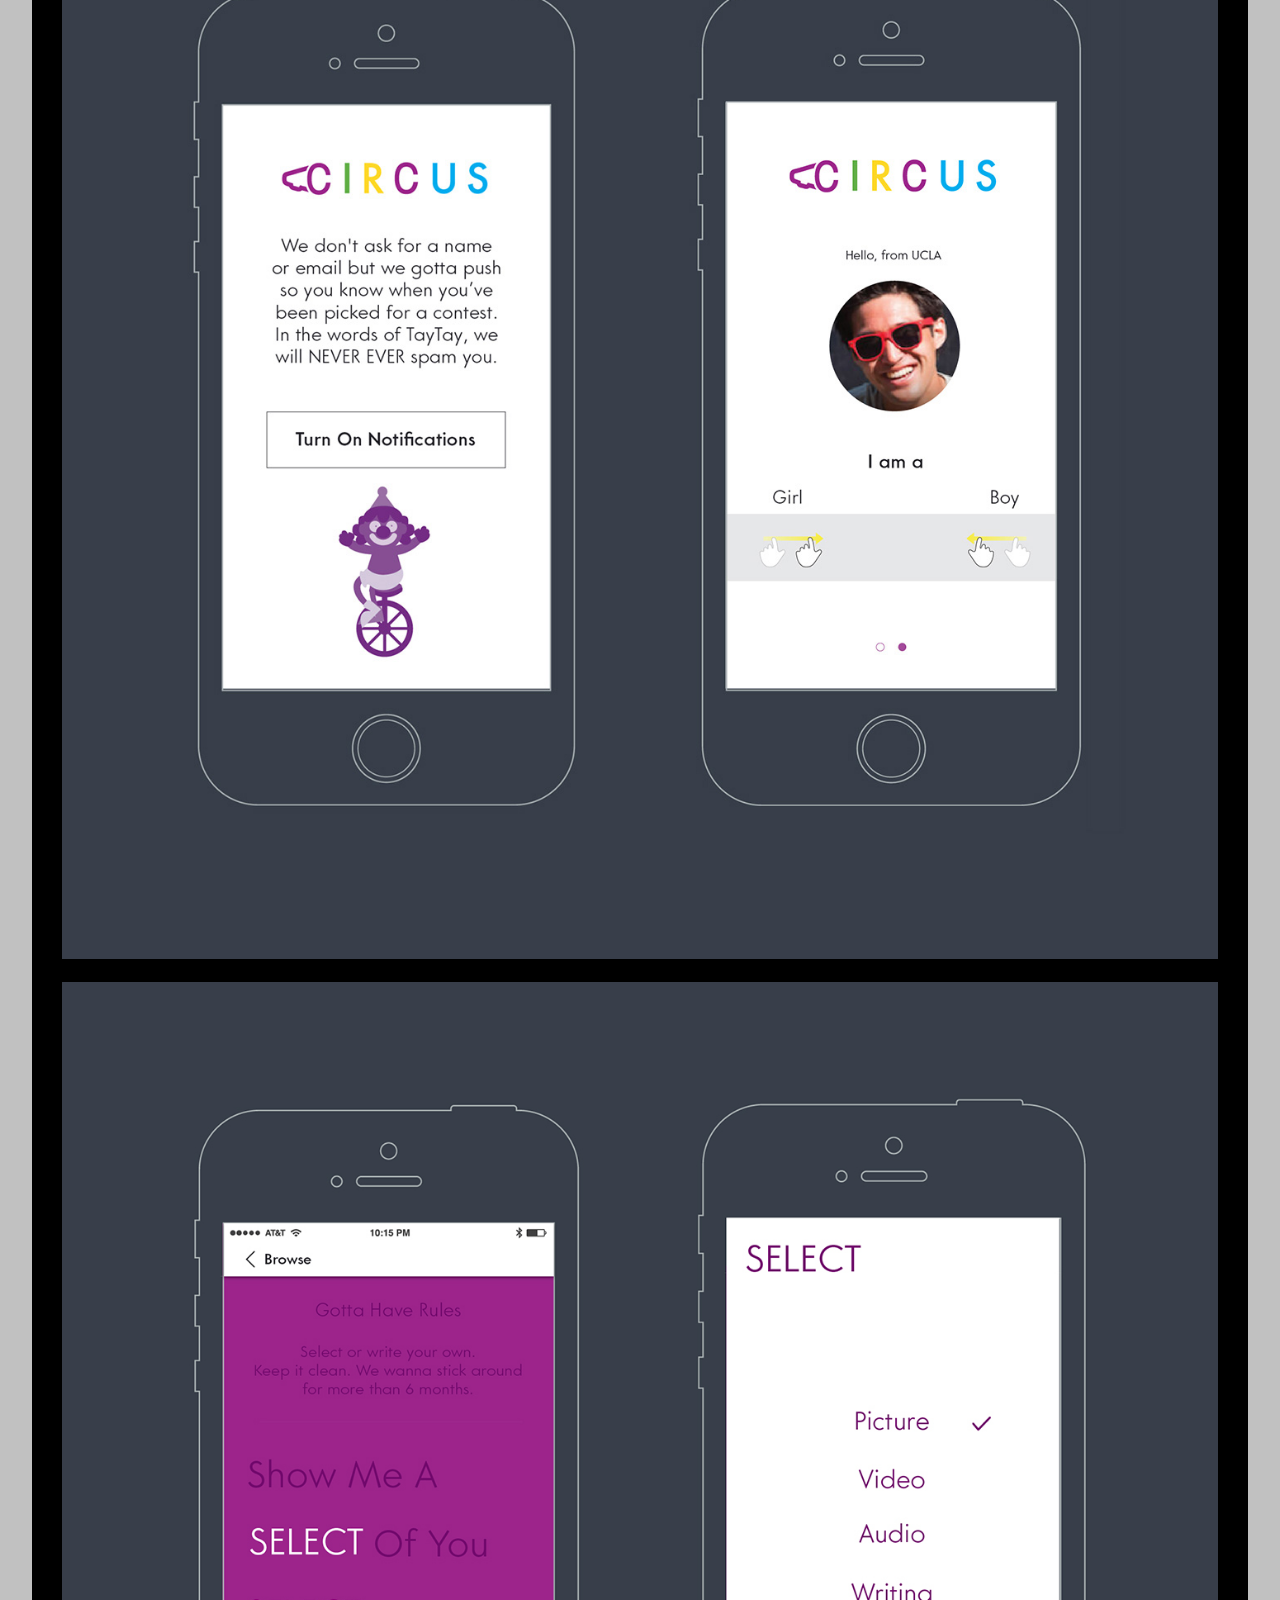
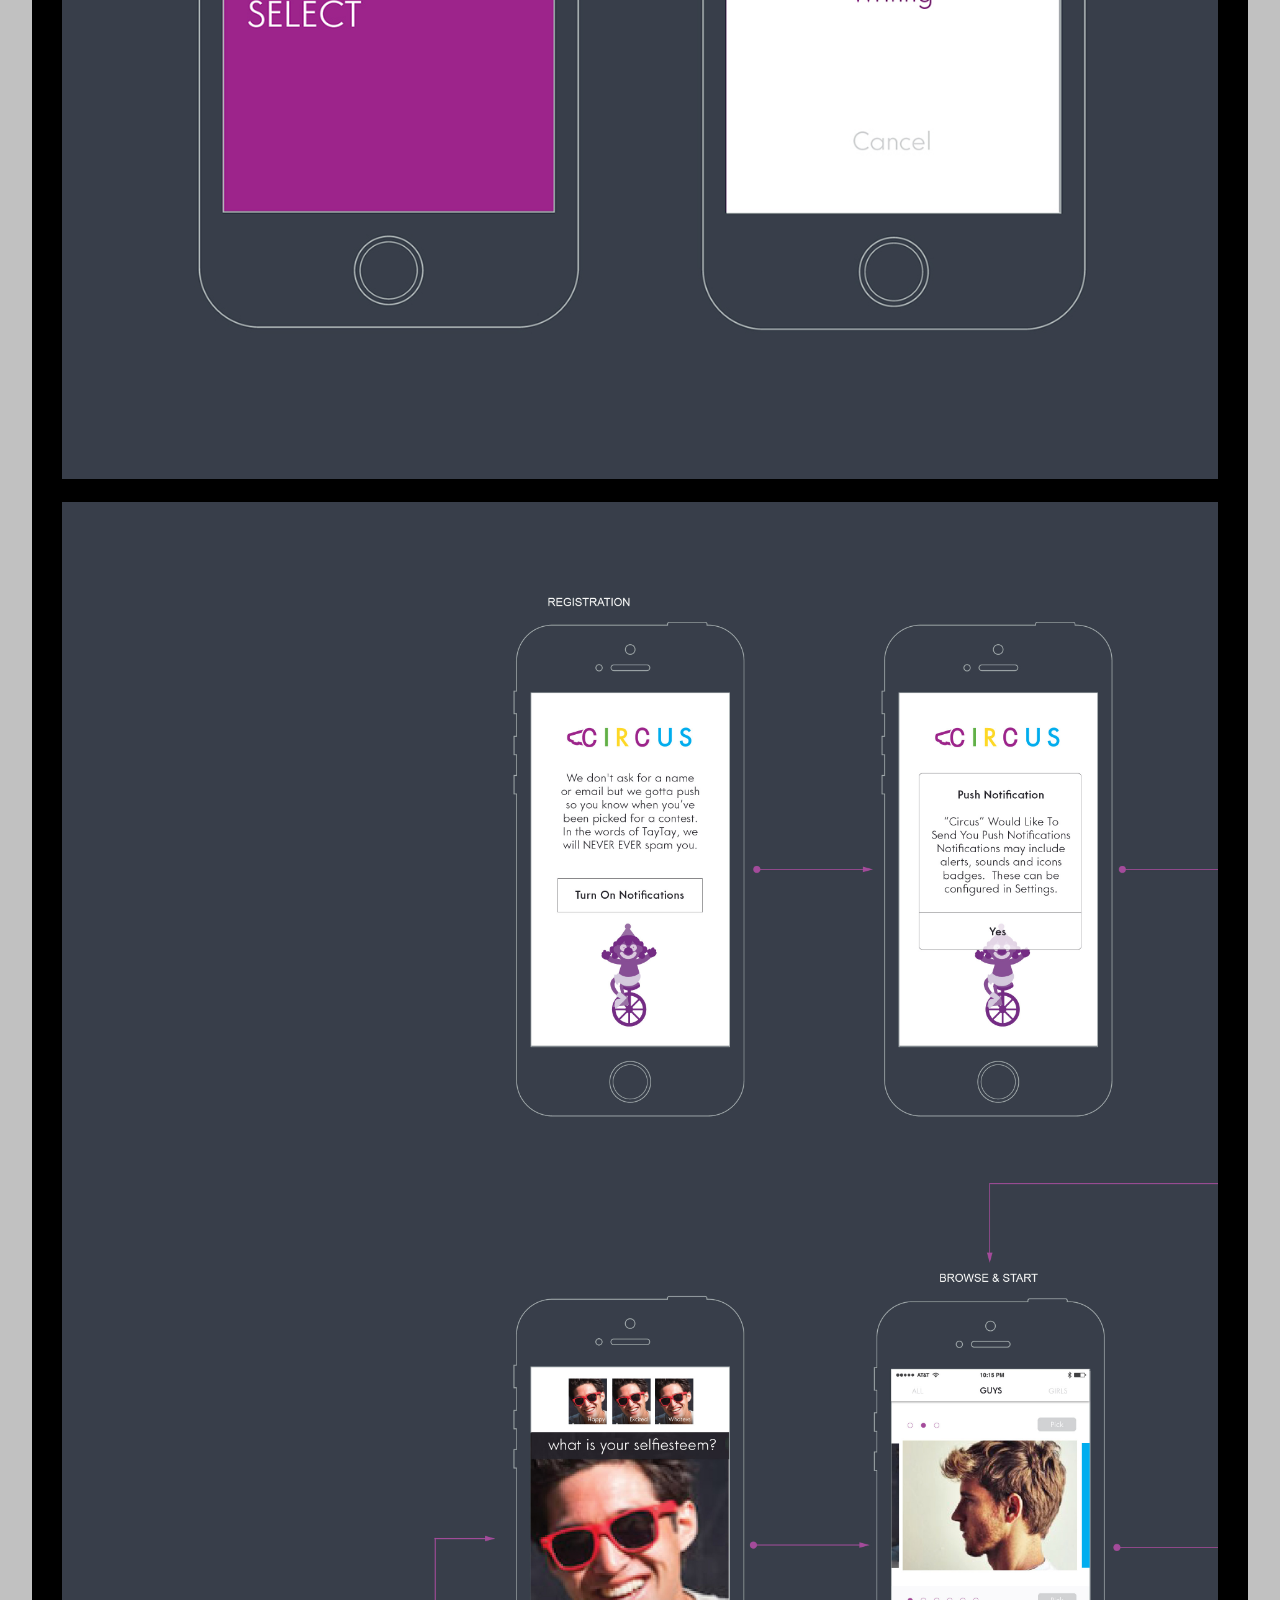
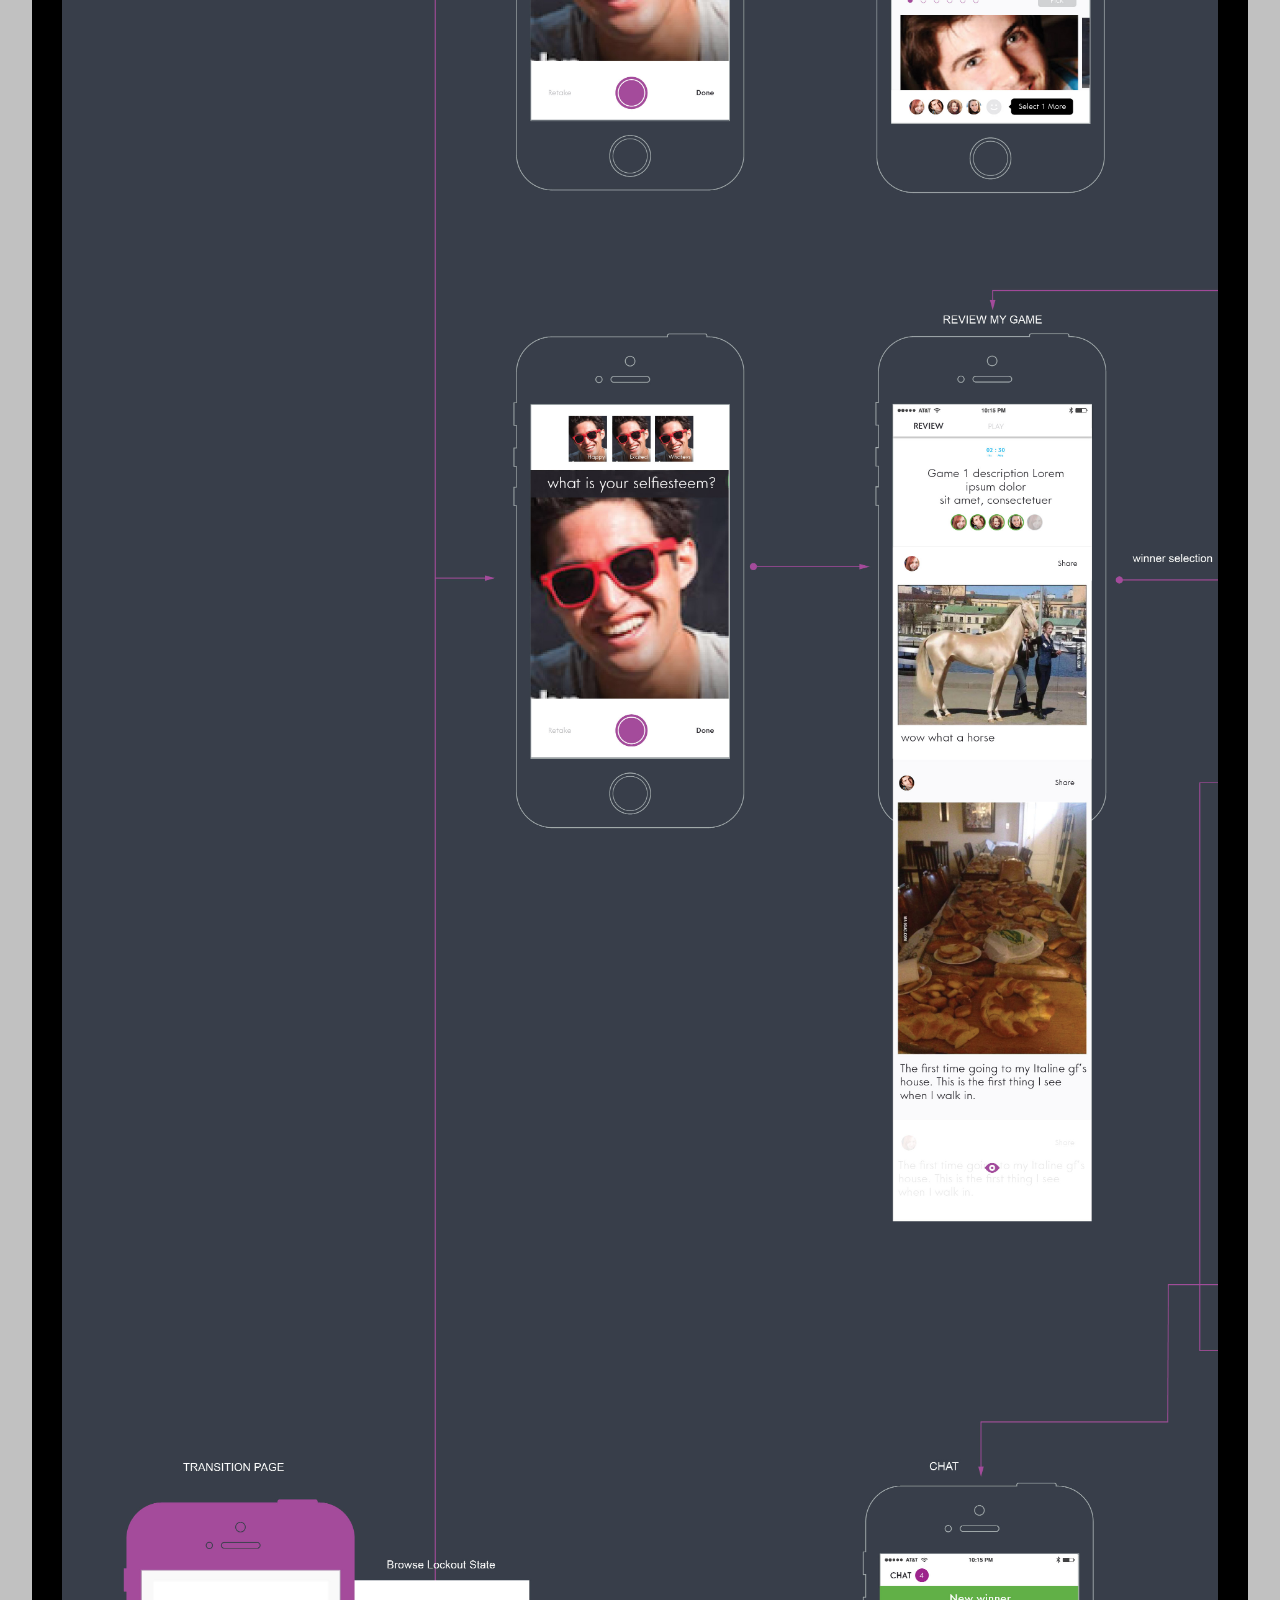
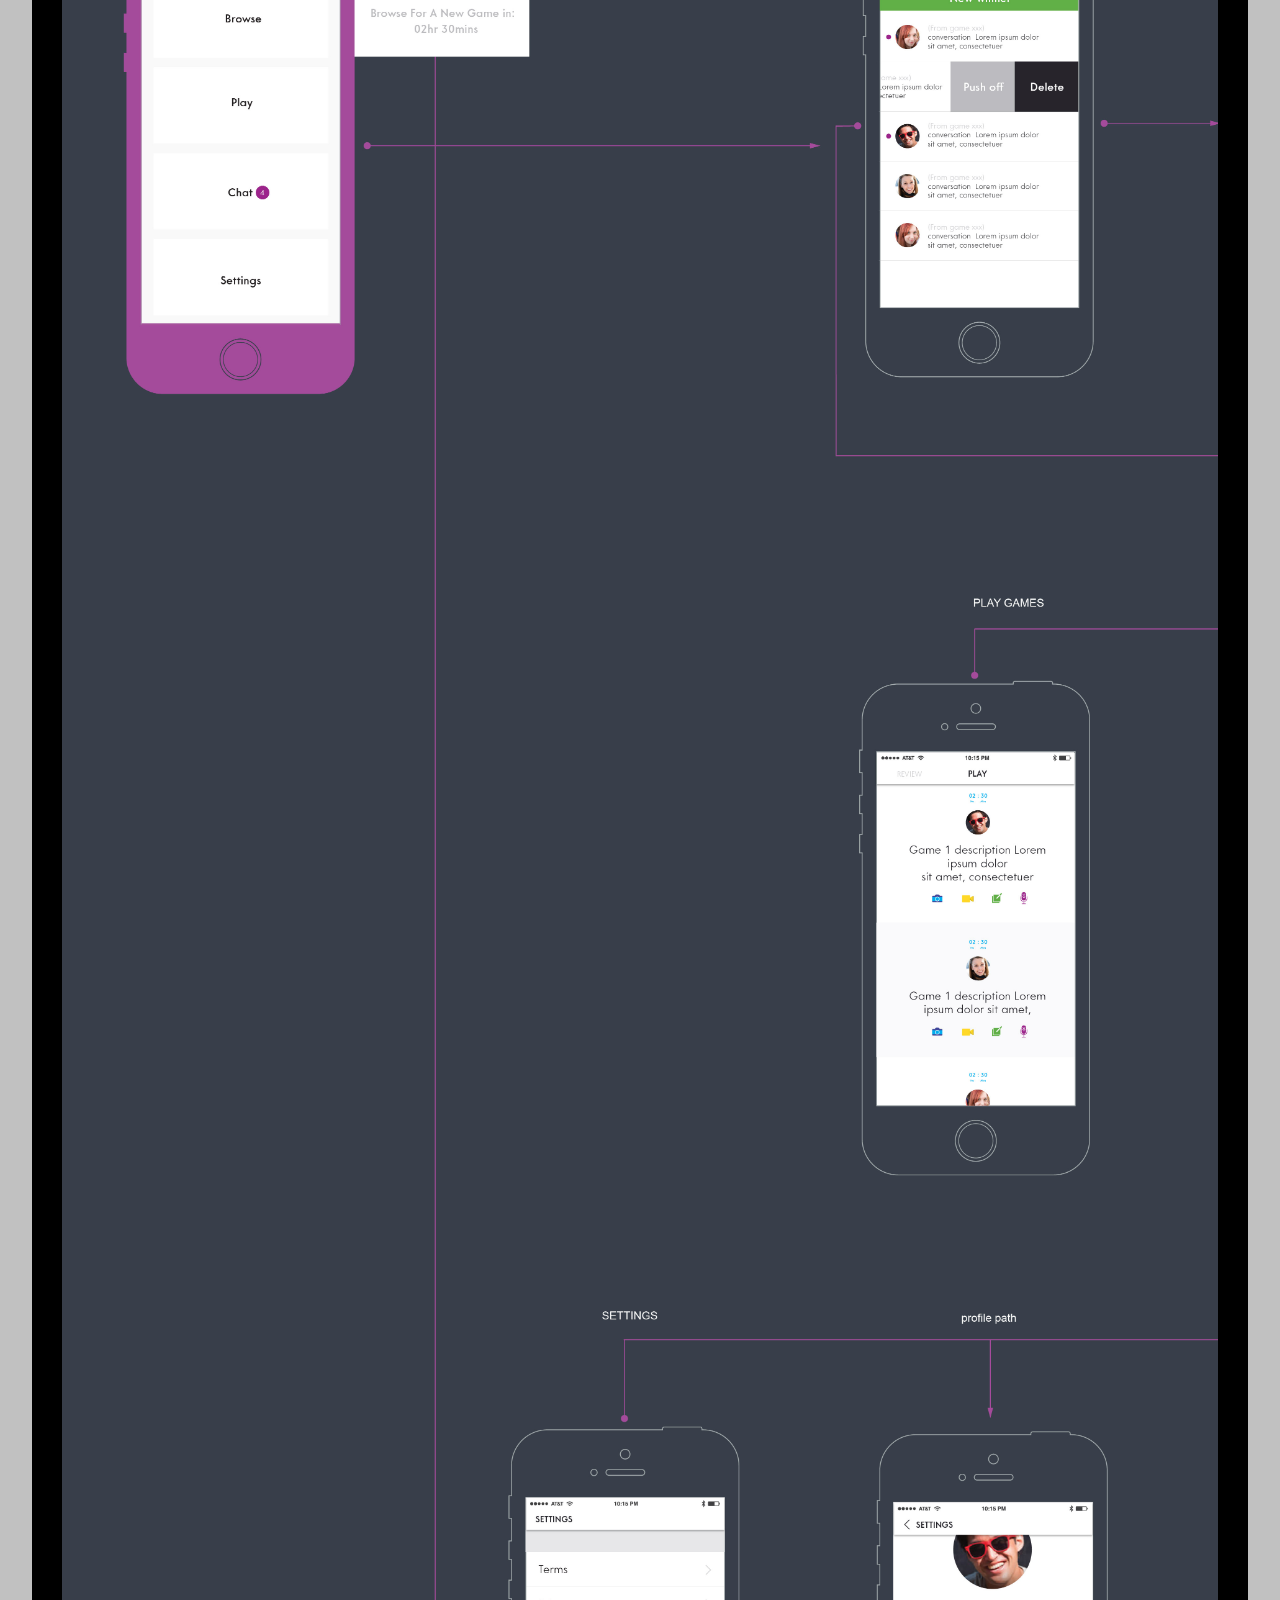
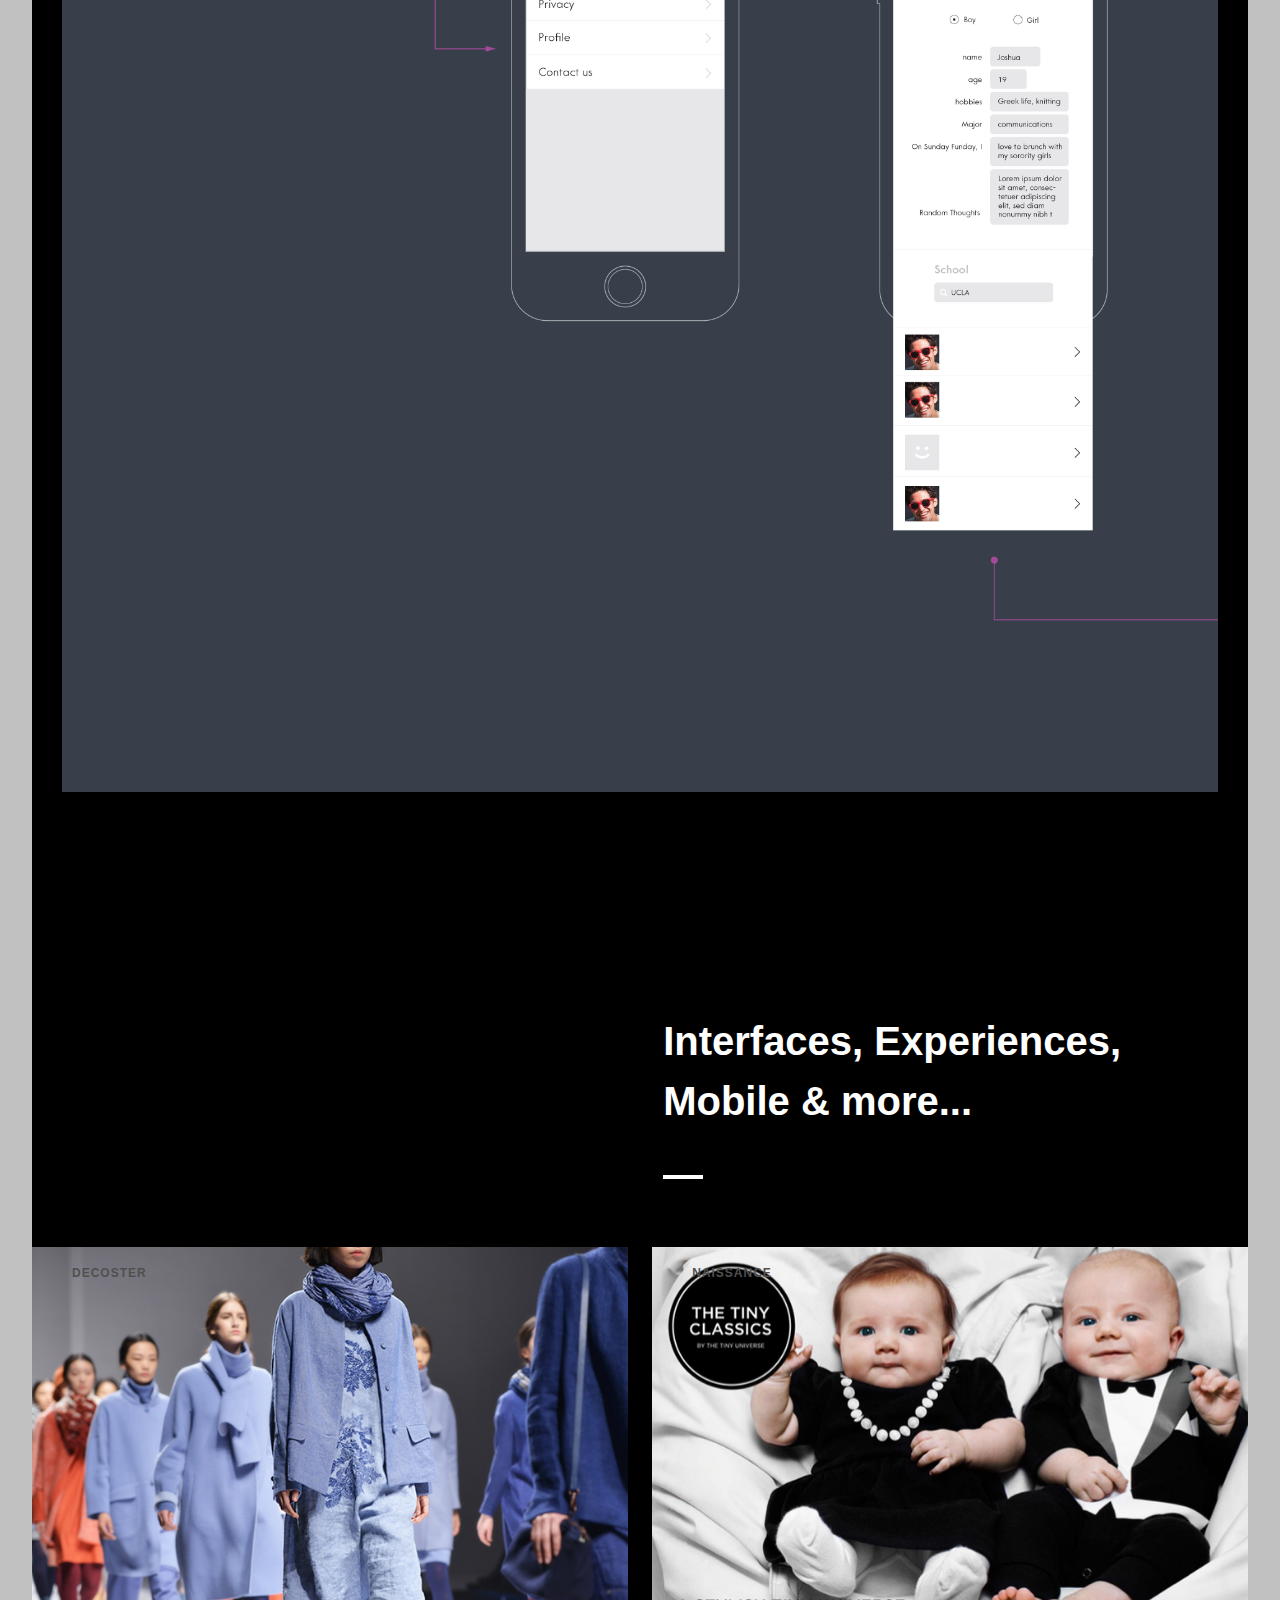
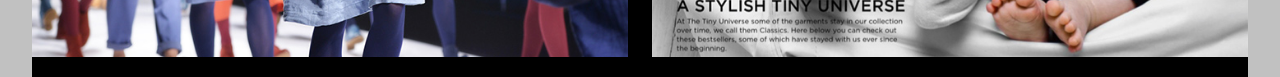
==== commit 2c50ff0c: "v1.0" ====
--- a/circus.html
+++ b/circus.html
@@ -27,7 +27,7 @@
 		      <div class="container">
 		        <a href="/"  class="navbtn">GraceKan</a>
 		        <a href="javascript:void(0)"  class="navbtn" id="toggle-work">Work</a>
-		        <a href="/profile/"  class="navbtn">Profile</a>
+		        <a href="profile.html"  class="navbtn">Profile</a>
 		      </div>
 		      </nav>
       </section>
--- a/css/style2.css
+++ b/css/style2.css
@@ -7,6 +7,7 @@
 
 body {
     background: #c1c1c1;
+	font-size: 14px;
 }
 
 body,
@@ -14,7 +15,7 @@
 select,
 textarea {
     color: #000;
-    font-family: "source-code-pro", Menlo, monospace, sans-serif
+    font-family: Helvetica, Arial, "sans-serif";
 }
 
 a {
@@ -67,7 +68,9 @@
 
 h1,
 h2 {
-    line-height: 42px
+    line-height: 1.5em;
+	font-size: 3rem;
+	padding:1rem 0;
 }
 
 h3 {
@@ -477,6 +480,7 @@
     width: 90%;
     padding-top: 50px;
     max-width: 1700px;
+	
     
 }
 .container {
@@ -485,17 +489,20 @@
     padding: 0 40px;
     margin: 0 auto;
     box-sizing:border-box;
-   font-family:  Helvetica, Arial, sans-serif;
+
 }
 .hero {
     background: #000000;
     color: #fff;
-    height: 70vh;
-    padding: 130px 0 0px;
+    min-height: 70vh;
+    padding: 130px 0 100px;
     position: relative;
     margin: 0 auto;
 }
-
+.hero:after {
+	content:"";
+	clear:both;
+}
 .hero .container {
     min-height: 200px;
     clear: both;
@@ -521,14 +528,6 @@
 
 .hero a:after,
 .hero a:before,
-.hero h1 {
-    max-width: 610px;
-    color: #757575;
-    font-size: 1.7em;
-    font-weight: normal;
-
-}
-
 .hero .tagline {
     opacity: 0;
     animation-name: fadeInLeft;
@@ -570,9 +569,8 @@
     transition: width .6s cubic-bezier(1, 0, 0, 1)
 }
 
-.hero a:hover:before,
-.pattern {
-    width: 100%
+.hero a:hover:before{
+    width: 100%;
 }
 
 .hero a:after {
@@ -592,7 +590,73 @@
 .hero a:hover:after {
     opacity: 1
 }
-
+.clock {
+    width: 80%;
+	height:174px;
+	margin:0 auto;
+	border-bottom:5px solid #999;
+	position:relative;
+	
+}
+.clock span{
+	font-family:Helvetica, Arial, "sans-serif";
+    width: 40px;
+	height:25px;	
+	display:block;
+	text-indent: -15px;
+	color:#fff;
+	position:absolute;
+	bottom:-52px;
+	
+}
+.clock span:before{
+	content:"";
+	width: 4px;
+	height:30px;	
+	display:block;
+	background-color: #999;
+	position:absolute;
+	top:-40px;
+	left:0;
+}
+.clock span#c1{
+	left:16.67%;
+}
+.clock span#c2{
+	left:33.33%;
+}
+.clock span#c3{
+	left:50%;
+}
+.clock span#c4{
+	left:66.67%;
+}
+.clock span#c5{
+	left:83.33%;
+}
+.indicator{
+	width:100px;
+	height:174px;
+	float:left;
+	margin:0 0 0 16%;
+	background-image: url(../image/clock.png);
+	background-repeat: no-repeat;
+	background-size: auto 100%;
+	transition: all 1s ease 0;
+}
+.profile {
+	font-family:Helvetica, Arial, "sans-serif";
+	width: 80%;
+	margin:100px auto;
+	text-align: center;
+	line-height: 2em;
+}
+.profile h1{
+	text-align: center;
+	width: 100%;
+	color: #fff;
+	display: block;
+}
 .container .title{
     width: 50%;
     padding: 200px 0 150px 10% ;
